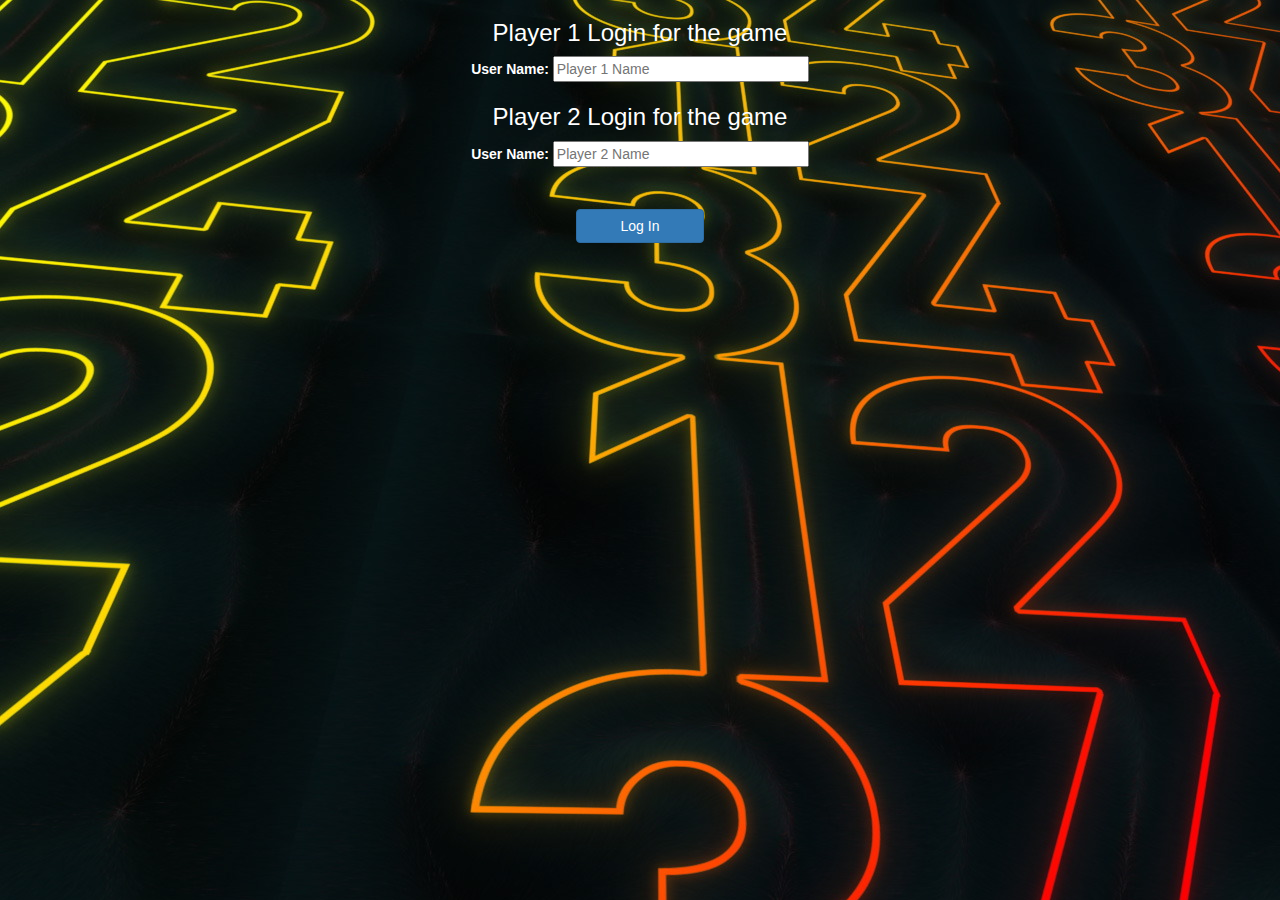
==== index.html @ 80d4eb3b "Add files via upload" ====
<!DOCTYPE html>
<html>
<head>
	<title>Guess The Word</title>

<meta name="viewport" content="width=device-width, initial-scale=1">
<link rel="stylesheet" href="https://maxcdn.bootstrapcdn.com/bootstrap/3.4.0/css/bootstrap.min.css">
<script src="https://ajax.googleapis.com/ajax/libs/jquery/3.4.1/jquery.min.js"></script>
<script src="https://maxcdn.bootstrapcdn.com/bootstrap/3.4.0/js/bootstrap.min.js"></script>

<link rel="stylesheet" type="text/css" href="game.css">

<script src="game_login.js"></script>
</head>
<body background="tDxWBV.jfif">
	<div id="s">
	<div>
<h3>Player 1 Login for the game</h3>
<label>User Name:</label>	
<input type="text" id="player1_name_input" class="formcontrol" placeholder="Player 1 Name">
<br>
</div>
<div>
	<h3>Player 2 Login for the game</h3>
	<label>User Name:</label>	
	<input type="text" id="player2_name_input" class="formcontrol" placeholder="Player 2 Name" width="0">
	<br>
	</div>
	<br>
	<br>
	
	<button style="width: 10%" class="btn btn-primary" onclick="addUser()">Log In</button>
</div>
</body>
</html>
---- game.css ----
body
{color: white;
	text-align: center;
	background-image: rgb(231, 0, 0);
}

	.login_div1 , .login_div2
	{
		background: white;
		padding: 10px;
		float: none;
		border-radius: 15px;
	}


#player1_name , #player2_name
{
	
	display: inline-block;
	margin-left: 20px;
}
#word
{
	color: white;
	width: 60%;
}
#word_display
{	color: white;
	letter-spacing: 5px;
}
#output
{
background: white;
border-radius: 10px;
border-top: 10px solid #AA4465;
padding: 10px;
float: none;
text-align: left;
}

#s{


 position: center;
}

.formcontrol{
	width: 20%;

}
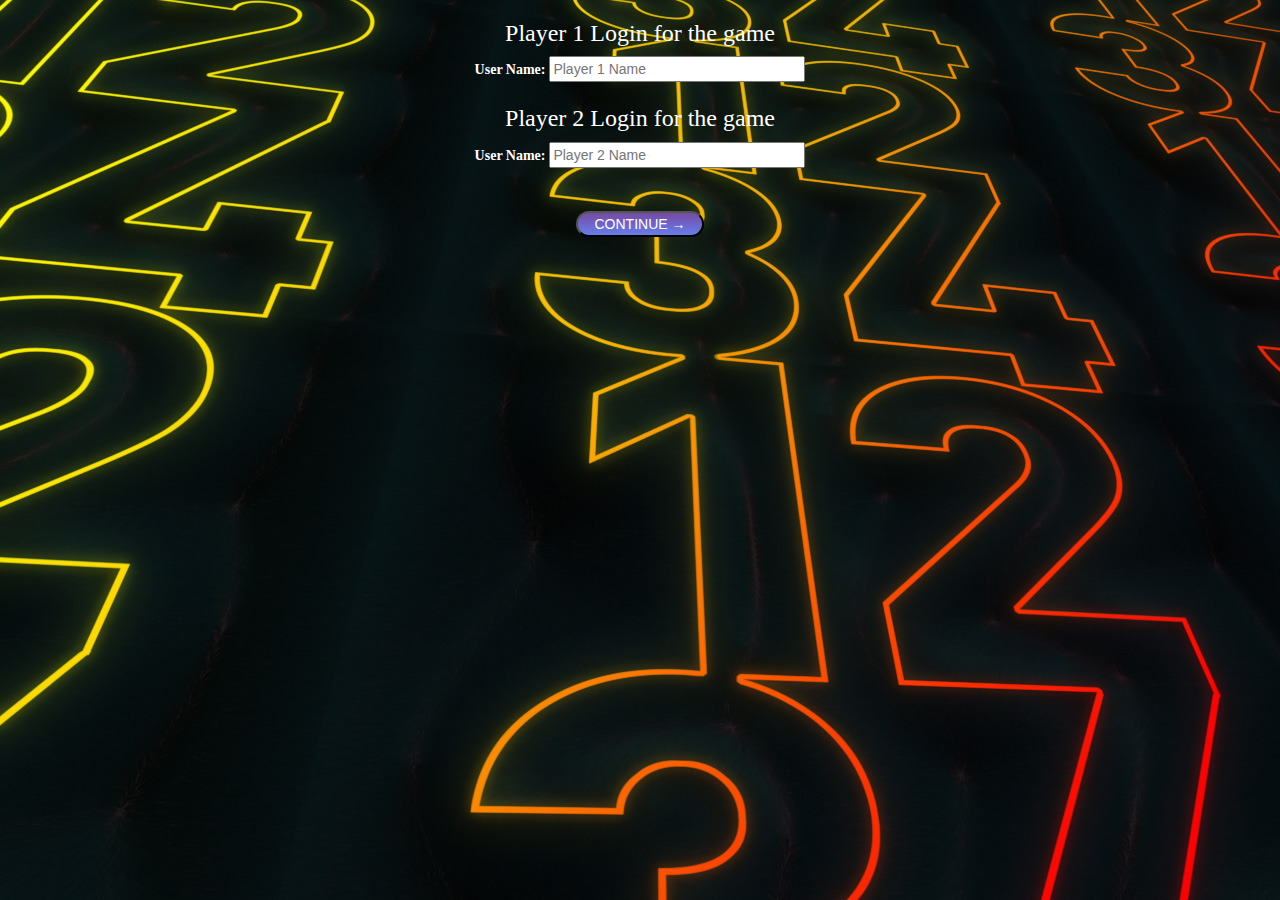
==== commit 6a48faf1: "Add files via upload" ====
--- a/index.html
+++ b/index.html
@@ -10,26 +10,29 @@
 
 <link rel="stylesheet" type="text/css" href="game.css">
 
-<script src="game_login.js"></script>
+<script src="quiz_game_login.js"></script>
 </head>
 <body background="tDxWBV.jfif">
-	<div id="s">
-	<div>
-<h3>Player 1 Login for the game</h3>
-<label>User Name:</label>	
+	<div id="s" class="gradient-custom">
+	 
+    
+<h3 class="text" >Player 1 Login for the game</h3>
+<label class="text">User Name:</label>	
 <input type="text" id="player1_name_input" class="formcontrol" placeholder="Player 1 Name">
 <br>
-</div>
+
 <div>
-	<h3>Player 2 Login for the game</h3>
-	<label>User Name:</label>	
+	<h3 class="text">Player 2 Login for the game</h3>
+	<label class="text">User Name:</label>	
 	<input type="text" id="player2_name_input" class="formcontrol" placeholder="Player 2 Name" width="0">
 	<br>
+<script src="quiz_game_login.js"></script>
 	</div>
 	<br>
 	<br>
+</div>
+	<button id="bttn" style="width: 10%"  class="gradient-custom-bttn" onclick="addUser()">CONTINUE →</button>
 	
-	<button style="width: 10%" class="btn btn-primary" onclick="addUser()">Log In</button>
 </div>
 </body>
 </html>--- a/game.css
+++ b/game.css
@@ -1,7 +1,8 @@
 body
-{color: white;
+{
 	text-align: center;
 	background-image: rgb(231, 0, 0);
+	background-color: midnightblue;
 }
 
 	.login_div1 , .login_div2
@@ -40,11 +41,37 @@
 
 #s{
 
-
+opacity: 50;
  position: center;
+ width: 50;
 }
 
 .formcontrol{
 	width: 20%;
 
 }
+
+
+
+.gradient-custom-bttn {
+	/* fallback for old browsers */
+	background: #667eea;
+  
+	/* Chrome 10-25, Safari 5.1-6 */
+	background: -webkit-linear-gradient(to top, rgba(102, 126, 234, 1), rgba(118, 75, 162, 1));
+  
+	/* W3C, IE 10+/ Edge, Firefox 16+, Chrome 26+, Opera 12+, Safari 7+ */
+	background: linear-gradient(to top, rgba(102, 126, 234, 1), rgba(118, 75, 162, 1))
+}
+
+#bttn{
+border-radius: 50px;
+color: white;
+
+}
+
+.text{
+
+color: white;
+font-family: 'Special Elite', cursive;
+}